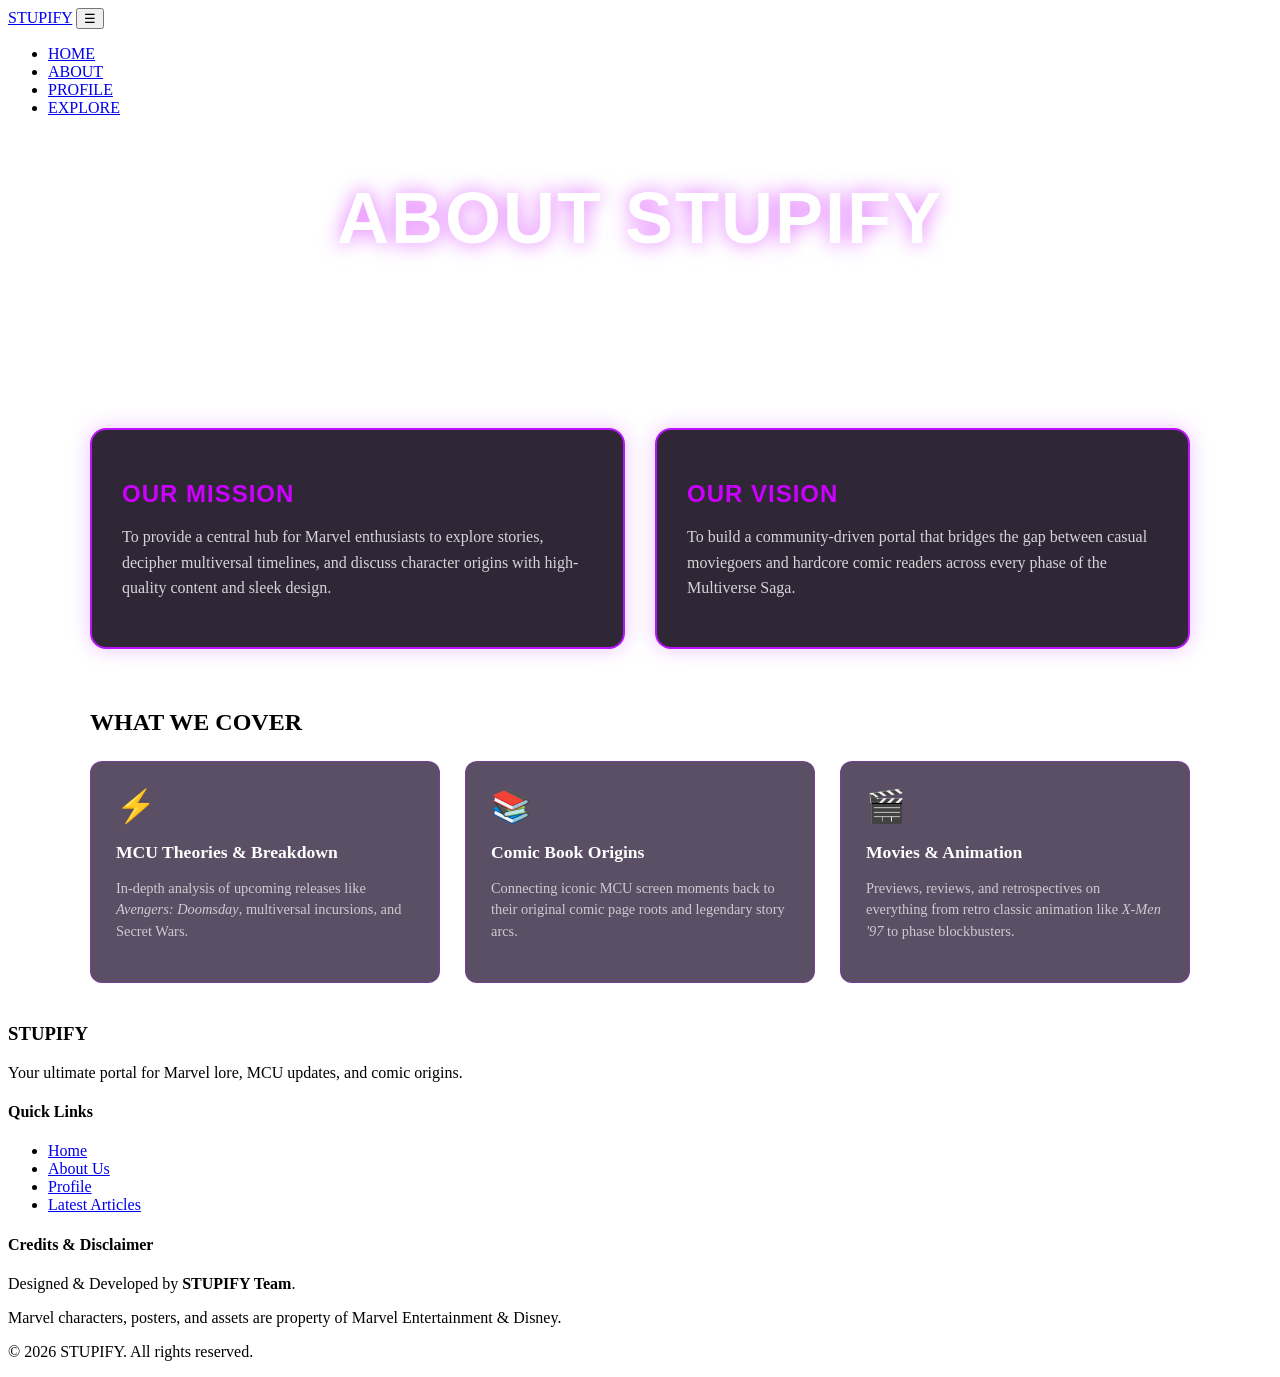
==== about.html @ 8dee5c1b "First Commit Please work" ====
<!DOCTYPE html>
<html lang="en">
<head>
    <meta charset="UTF-8">
    <meta name="viewport" content="width=device-width, initial-scale=1.0">
    <title>ABOUT - STUPIFY</title>
    <link rel="stylesheet" href="index.html">
    <link rel="stylesheet" href="about.css">
</head>
<body>
    <div class="main">
        <!-- NAVBAR -->
        <header class="navbar">
            <a href="index.html" class="logo">STUPIFY</a>
            
            <button class="menu-toggle" id="menuToggle" aria-label="Toggle Navigation">
                ☰
            </button>

            <nav class="menu" id="navMenu">
                <ul>
                    <li><a href="index.html">HOME</a></li>
                    <li><a href="about.html" class="active">ABOUT</a></li>
                    <li><a href="profile.html">PROFILE</a></li>
                    <li><a href="index.html">EXPLORE</a></li>
                </ul>
            </nav>
        </header>

        <!-- ABOUT HERO -->
        <main class="page-container">
            <section class="about-hero">
                <h1 class="page-title">ABOUT STUPIFY</h1>
                <p class="about-intro">
                    Welcome to <strong>STUPIFY</strong>—your digital nexus for everything Marvel. From the deep multiversal lore of Marvel Comics to the cinematic universe (MCU), we bring fans comprehensive breakdowns, character deep dives, and cutting-edge theories.
                </p>
            </section>

            <!-- MISSION & VISION SECTION -->
            <section class="about-grid">
                <div class="about-card">
                    <h2>OUR MISSION</h2>
                    <p>To provide a central hub for Marvel enthusiasts to explore stories, decipher multiversal timelines, and discuss character origins with high-quality content and sleek design.</p>
                </div>
                <div class="about-card">
                    <h2>OUR VISION</h2>
                    <p>To build a community-driven portal that bridges the gap between casual moviegoers and hardcore comic readers across every phase of the Multiverse Saga.</p>
                </div>
            </section>

            <!-- FEATURES / HIGHLIGHTS -->
            <section class="about-features">
                <h2 class="section-header">WHAT WE COVER</h2>
                <div class="features-list">
                    <div class="feature-item">
                        <span class="feature-icon">⚡</span>
                        <h3>MCU Theories & Breakdown</h3>
                        <p>In-depth analysis of upcoming releases like <em>Avengers: Doomsday</em>, multiversal incursions, and Secret Wars.</p>
                    </div>
                    <div class="feature-item">
                        <span class="feature-icon">📚</span>
                        <h3>Comic Book Origins</h3>
                        <p>Connecting iconic MCU screen moments back to their original comic page roots and legendary story arcs.</p>
                    </div>
                    <div class="feature-item">
                        <span class="feature-icon">🎬</span>
                        <h3>Movies & Animation</h3>
                        <p>Previews, reviews, and retrospectives on everything from retro classic animation like <em>X-Men '97</em> to phase blockbusters.</p>
                    </div>
                </div>
            </section>
        </main>

        <!-- FOOTER -->
        <footer class="footer">
            <div class="footer-container">
                <div class="footer-brand">
                    <h3 class="footer-logo">STUPIFY</h3>
                    <p class="footer-tagline">Your ultimate portal for Marvel lore, MCU updates, and comic origins.</p>
                </div>
                
                <div class="footer-links">
                    <h4>Quick Links</h4>
                    <ul>
                        <li><a href="index.html">Home</a></li>
                        <li><a href="about.html">About Us</a></li>
                        <li><a href="profile.html">Profile</a></li>
                        <li><a href="index.html">Latest Articles</a></li>
                    </ul>
                </div>

                <div class="footer-credits">
                    <h4>Credits & Disclaimer</h4>
                    <p>Designed & Developed by <strong>STUPIFY Team</strong>.</p>
                    <p class="disclaimer">Marvel characters, posters, and assets are property of Marvel Entertainment & Disney.</p>
                </div>
            </div>

            <div class="footer-bottom">
                <p>© 2026 STUPIFY. All rights reserved.</p>
            </div>
        </footer>
    </div>

    <script>
        const menuToggle = document.getElementById('menuToggle');
        const navMenu = document.getElementById('navMenu');

        menuToggle.addEventListener('click', () => {
            navMenu.classList.toggle('active');
        });
    </script>
</body>
</html>
---- about.css ----
.page-container {
    max-width: 1100px;
    margin: 40px auto;
    padding: 0 30px;
    width: 100%;
}

.about-hero {
    text-align: center;
    margin-bottom: 50px;
}

.page-title {
    font-family: 'Impact', sans-serif;
    font-size: clamp(2.5rem, 6vw, 4.5rem);
    color: #ffffff;
    letter-spacing: 2px;
    text-shadow: 0 0 20px rgba(204, 0, 255, 0.6);
    margin-bottom: 20px;
}

.about-intro {
    font-size: 1.15rem;
    line-height: 1.8;
    color: rgba(255, 255, 255, 0.85);
    max-width: 800px;
    margin: 0 auto;
}

.about-grid {
    display: grid;
    grid-template-columns: repeat(auto-fit, minmax(300px, 1fr));
    gap: 30px;
    margin-bottom: 60px;
}

.about-card {
    background: rgba(11, 2, 19, 0.85);
    border: 2px solid #bc13fe;
    border-radius: 16px;
    padding: 30px;
    box-shadow: 0 0 20px rgba(188, 19, 254, 0.25);
}

.about-card h2 {
    font-family: 'Impact', sans-serif;
    color: #cc00ff;
    letter-spacing: 1px;
    margin-bottom: 15px;
}

.about-card p {
    line-height: 1.6;
    color: rgba(255, 255, 255, 0.8);
}

.features-list {
    display: grid;
    grid-template-columns: repeat(auto-fit, minmax(250px, 1fr));
    gap: 25px;
    margin-top: 25px;
}

.feature-item {
    background: rgba(20, 5, 35, 0.7);
    border: 1px solid rgba(188, 19, 254, 0.3);
    border-radius: 12px;
    padding: 25px;
    transition: transform 0.3s ease;
}

.feature-item:hover {
    transform: translateY(-5px);
    border-color: #bc13fe;
}

.feature-icon {
    font-size: 2rem;
    display: block;
    margin-bottom: 12px;
}

.feature-item h3 {
    font-size: 1.1rem;
    color: #ffffff;
    margin-bottom: 8px;
}

.feature-item p {
    font-size: 0.9rem;
    color: rgba(255, 255, 255, 0.7);
    line-height: 1.5;
}
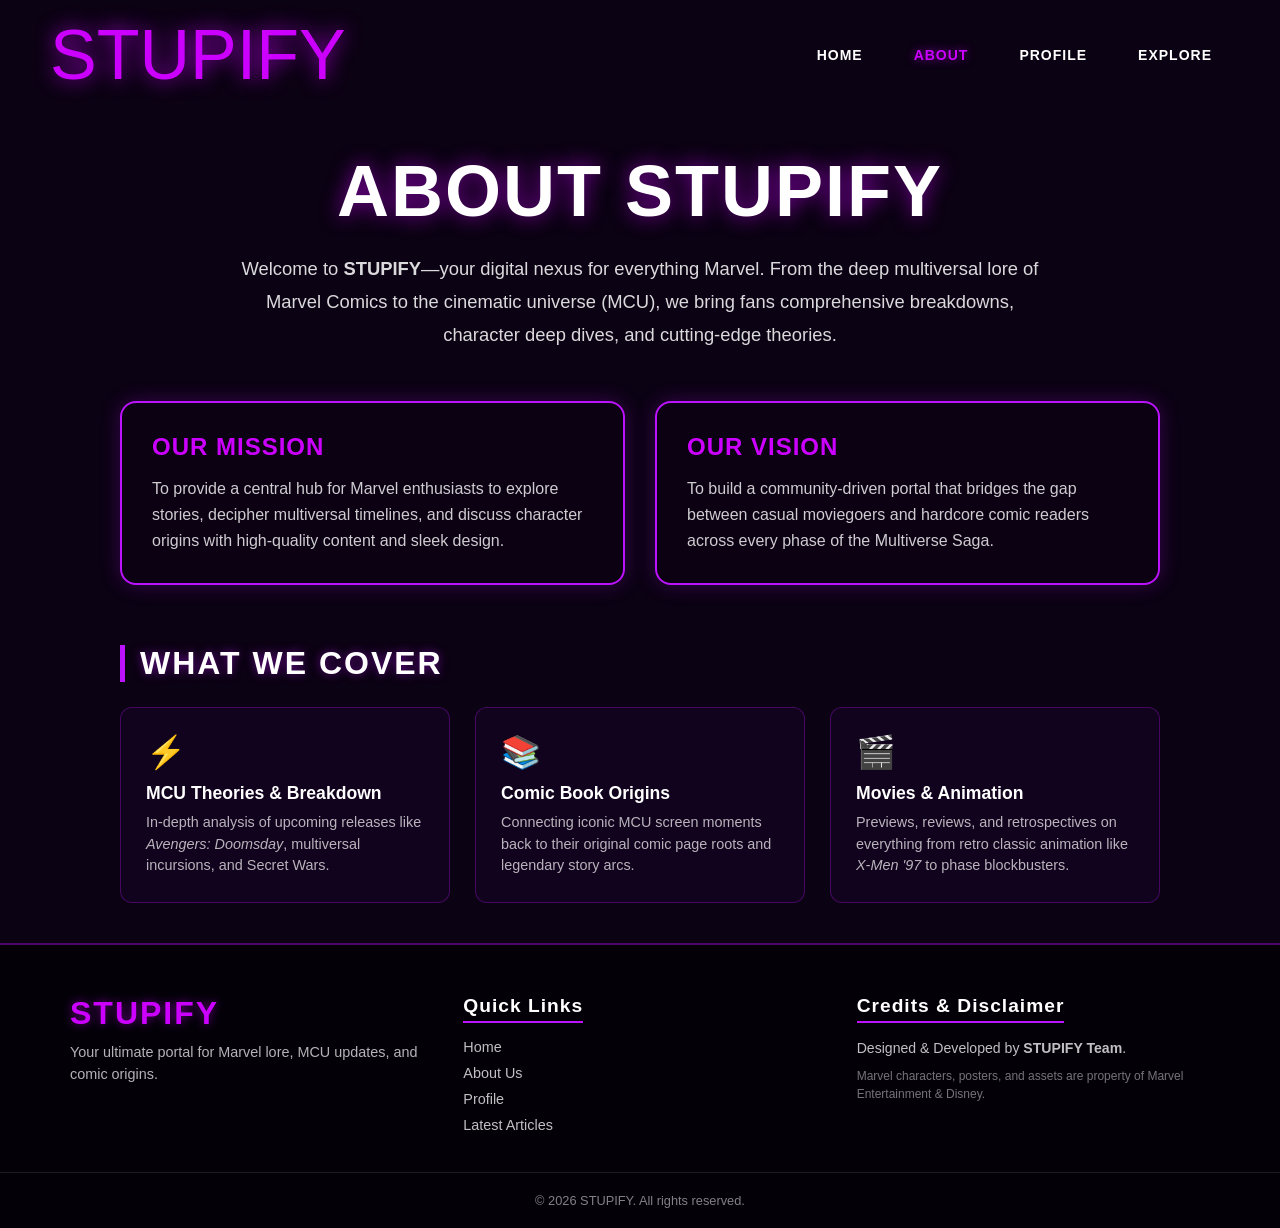
==== commit c0df1ce9: "Update about.html added homepage.css link" ====
--- a/about.html
+++ b/about.html
@@ -4,7 +4,7 @@
     <meta charset="UTF-8">
     <meta name="viewport" content="width=device-width, initial-scale=1.0">
     <title>ABOUT - STUPIFY</title>
-    <link rel="stylesheet" href="index.html">
+    <link rel="stylesheet" href="homepage.css">
     <link rel="stylesheet" href="about.css">
 </head>
 <body>
@@ -111,4 +111,4 @@
         });
     </script>
 </body>
-</html>+</html>
--- a/homepage.css
+++ b/homepage.css
@@ -0,0 +1,497 @@
+/* Global Reset & Base Styles */
+* {
+    margin: 0;
+    padding: 0;
+    box-sizing: border-box;
+}
+
+html {
+    scroll-behavior: smooth;
+}
+
+body {
+    background: #0b0213;
+    color: #ffffff;
+    font-family: Arial, Helvetica, sans-serif;
+    overflow-x: hidden;
+}
+
+.main {
+    width: 100%;
+    min-height: 100vh;
+    background: linear-gradient(rgba(0, 0, 0, 0.6), rgba(0, 0, 0, 0.7)), 
+                url('landingpagebg.jpg') no-repeat center center / cover attachment;
+    display: flex;
+    flex-direction: column;
+}
+
+/* Header & Navbar */
+.navbar {
+    width: 100%;
+    min-height: 80px;
+    display: flex;
+    align-items: center;
+    justify-content: space-between;
+    padding: 20px 50px;
+    position: relative;
+    z-index: 1000;
+}
+
+.logo {
+    color: #cc00ff;
+    font-size: clamp(40px, 6vw, 70px);
+    font-family: 'Impact', sans-serif;
+    text-shadow: 0 0 20px rgba(204, 0, 255, 0.8);
+    text-decoration: none;
+    line-height: 1;
+}
+
+.menu ul {
+    display: flex;
+    list-style: none;
+    gap: 15px;
+}
+
+.menu ul li a {
+    text-decoration: none;
+    color: #ffffff;
+    font-weight: bold;
+    font-size: 14px;
+    letter-spacing: 1px;
+    padding: 10px 18px;
+    transition: all 0.3s ease;
+}
+
+.menu ul li a:hover,
+.menu ul li a.active {
+    color: #cc00ff;
+    text-shadow: 0 0 10px rgba(204, 0, 255, 0.6);
+}
+
+.menu-toggle {
+    display: none;
+    background: transparent;
+    border: none;
+    color: #bc13fe;
+    font-size: 32px;
+    cursor: pointer;
+}
+
+/* Hero Content Layout */
+.content-wrapper {
+    display: flex;
+    align-items: center;
+    justify-content: space-between;
+    max-width: 1200px;
+    margin: 40px auto;
+    padding: 0 30px;
+    gap: 40px;
+}
+
+.content-left {
+    flex: 1;
+    max-width: 550px;
+}
+
+.title {
+    font-family: 'Impact', sans-serif;
+    font-size: clamp(3.5rem, 8vw, 6rem);
+    color: #ffffff;
+    letter-spacing: 3px;
+    text-shadow: 0 0 25px rgba(204, 0, 255, 0.6);
+    line-height: 1;
+    margin-bottom: 20px;
+}
+
+.subtitle {
+    font-size: 1.15rem;
+    line-height: 1.6;
+    color: rgba(255, 255, 255, 0.85);
+    margin-bottom: 30px;
+}
+
+.button-container {
+    display: flex;
+    gap: 15px;
+    flex-wrap: wrap;
+}
+
+.btn {
+    display: inline-block;
+    padding: 12px 28px;
+    background: rgba(188, 19, 254, 0.2);
+    border: 2px solid #bc13fe;
+    color: #ffffff;
+    text-decoration: none;
+    font-weight: bold;
+    font-size: 0.9rem;
+    letter-spacing: 1px;
+    border-radius: 30px;
+    transition: all 0.3s ease;
+}
+
+.btn:hover {
+    background: #bc13fe;
+    box-shadow: 0 0 20px rgba(188, 19, 254, 0.8);
+    transform: translateY(-2px);
+}
+
+/* Right Side Image Carousel */
+.content-right {
+    flex: 1;
+    display: flex;
+    justify-content: center;
+}
+
+.carousel-container {
+    width: 320px;
+    height: 460px;
+    overflow: hidden;
+    border-radius: 16px;
+    border: 2px solid rgba(188, 19, 254, 0.6);
+    box-shadow: 0 0 30px rgba(188, 19, 254, 0.4);
+    position: relative;
+}
+
+.carousel-track {
+    display: flex;
+    width: 900%;
+    height: 100%;
+    animation: infiniteSlide 24s infinite linear;
+}
+
+.slide {
+    width: 320px;
+    height: 100%;
+}
+
+.slide img {
+    width: 100%;
+    height: 100%;
+    object-fit: cover;
+}
+
+@keyframes infiniteSlide {
+    0% { transform: translateX(0); }
+    100% { transform: translateX(-2560px); }
+}
+
+/* Shared Section Headers */
+.section-header {
+    font-family: 'Impact', sans-serif;
+    font-size: 2rem;
+    letter-spacing: 2px;
+    color: #ffffff;
+    border-left: 5px solid #bc13fe;
+    padding-left: 15px;
+    margin-bottom: 25px;
+    text-shadow: 0 0 10px rgba(188, 19, 254, 0.5);
+}
+
+/* Recommended / Featured Spotlight Card */
+.featured-topic-wrapper {
+    max-width: 1200px;
+    margin: 50px auto 30px auto;
+    padding: 0 30px;
+    width: 100%;
+}
+
+.featured-topic-card {
+    display: block;
+    position: relative;
+    background: linear-gradient(135deg, rgba(20, 5, 35, 0.9), rgba(11, 2, 19, 0.95));
+    border: 2px solid #bc13fe;
+    border-radius: 16px;
+    padding: 35px;
+    text-decoration: none;
+    box-shadow: 0 0 25px rgba(188, 19, 254, 0.25);
+    transition: all 0.3s ease;
+    overflow: hidden;
+}
+
+.featured-topic-card:hover {
+    transform: translateY(-4px);
+    box-shadow: 0 0 35px rgba(188, 19, 254, 0.5);
+    border-color: #cc00ff;
+}
+
+.featured-topic-badge {
+    position: absolute;
+    top: 20px;
+    right: 25px;
+    background: #bc13fe;
+    color: #ffffff;
+    font-size: 0.75rem;
+    font-weight: bold;
+    letter-spacing: 2px;
+    padding: 6px 14px;
+    border-radius: 20px;
+}
+
+.featured-category {
+    color: #bc13fe;
+    font-size: 0.85rem;
+    font-weight: bold;
+    letter-spacing: 1.5px;
+    margin-bottom: 10px;
+    display: block;
+}
+
+.featured-title {
+    font-family: 'Impact', sans-serif;
+    font-size: clamp(1.6rem, 3.5vw, 2.4rem);
+    color: #ffffff;
+    letter-spacing: 1px;
+    margin-bottom: 12px;
+}
+
+.featured-description {
+    color: rgba(255, 255, 255, 0.8);
+    font-size: 1rem;
+    line-height: 1.6;
+    max-width: 800px;
+    margin-bottom: 20px;
+}
+
+.featured-btn {
+    color: #bc13fe;
+    font-weight: bold;
+    font-size: 0.95rem;
+    letter-spacing: 1px;
+    transition: color 0.3s ease;
+}
+
+.featured-topic-card:hover .featured-btn {
+    color: #ffffff;
+}
+
+/* Latest Articles Grid Section */
+.explore-wrapper {
+    max-width: 1200px;
+    margin: 40px auto 60px auto;
+    padding: 0 30px;
+    width: 100%;
+}
+
+.articles-list {
+    display: grid;
+    grid-template-columns: repeat(auto-fill, minmax(280px, 1fr));
+    gap: 25px;
+}
+
+.article-card {
+    background: rgba(11, 2, 19, 0.85);
+    border: 1px solid rgba(188, 19, 254, 0.3);
+    border-radius: 12px;
+    overflow: hidden;
+    text-decoration: none;
+    transition: all 0.3s ease;
+    display: flex;
+    flex-direction: column;
+}
+
+.article-card:hover {
+    transform: translateY(-5px);
+    border-color: #bc13fe;
+    box-shadow: 0 0 20px rgba(188, 19, 254, 0.4);
+}
+
+.article-thumb {
+    width: 100%;
+    height: 180px;
+    overflow: hidden;
+}
+
+.article-thumb img {
+    width: 100%;
+    height: 100%;
+    object-fit: cover;
+    transition: transform 0.4s ease;
+}
+
+.article-card:hover .article-thumb img {
+    transform: scale(1.06);
+}
+
+.article-info {
+    padding: 20px;
+    display: flex;
+    flex-direction: column;
+    flex: 1;
+}
+
+.category {
+    font-size: 0.75rem;
+    font-weight: bold;
+    color: #bc13fe;
+    letter-spacing: 1.5px;
+    margin-bottom: 8px;
+}
+
+.article-headline {
+    font-size: 1.05rem;
+    line-height: 1.4;
+    color: #ffffff;
+    margin-bottom: 15px;
+    font-weight: bold;
+    flex: 1;
+}
+
+.post-time {
+    font-size: 0.75rem;
+    color: rgba(255, 255, 255, 0.5);
+    letter-spacing: 1px;
+}
+
+/* Simple Footer */
+/* Footer Styles */
+.footer {
+    background: #040008;
+    border-top: 2px solid rgba(188, 19, 254, 0.4);
+    padding: 50px 0 20px 0;
+    margin-top: auto;
+    width: 100%;
+}
+
+.footer-container {
+    max-width: 1200px;
+    margin: 0 auto;
+    padding: 0 30px;
+    display: grid;
+    grid-template-columns: repeat(auto-fit, minmax(250px, 1fr));
+    gap: 40px;
+    margin-bottom: 30px;
+}
+
+.footer-logo {
+    font-family: 'Impact', sans-serif;
+    font-size: 2rem;
+    color: #cc00ff;
+    letter-spacing: 2px;
+    margin-bottom: 10px;
+    text-shadow: 0 0 10px rgba(204, 0, 255, 0.5);
+}
+
+.footer-tagline {
+    font-size: 0.9rem;
+    color: rgba(255, 255, 255, 0.7);
+    line-height: 1.5;
+}
+
+.footer-links h4,
+.footer-credits h4 {
+    font-family: 'Impact', sans-serif;
+    color: #ffffff;
+    letter-spacing: 1px;
+    font-size: 1.2rem;
+    margin-bottom: 15px;
+    border-bottom: 2px solid #bc13fe;
+    display: inline-block;
+    padding-bottom: 4px;
+}
+
+.footer-links ul {
+    list-style: none;
+    padding: 0;
+}
+
+.footer-links ul li {
+    margin-bottom: 8px;
+}
+
+.footer-links ul li a {
+    color: rgba(255, 255, 255, 0.75);
+    text-decoration: none;
+    font-size: 0.9rem;
+    transition: color 0.3s ease;
+}
+
+.footer-links ul li a:hover {
+    color: #bc13fe;
+}
+
+.footer-credits p {
+    font-size: 0.88rem;
+    color: rgba(255, 255, 255, 0.75);
+    line-height: 1.5;
+    margin-bottom: 8px;
+}
+
+.footer-credits .disclaimer {
+    font-size: 0.75rem;
+    color: rgba(255, 255, 255, 0.45);
+}
+
+.footer-bottom {
+    text-align: center;
+    border-top: 1px solid rgba(255, 255, 255, 0.1);
+    padding-top: 20px;
+}
+
+.footer-bottom p {
+    font-size: 0.8rem;
+    color: rgba(255, 255, 255, 0.5);
+}
+
+/* Responsive Media Queries */
+@media (max-width: 900px) {
+    .content-wrapper {
+        flex-direction: column;
+        text-align: center;
+    }
+
+    .content-left {
+        max-width: 100%;
+    }
+
+    .button-container {
+        justify-content: center;
+    }
+
+    .carousel-container {
+        width: 280px;
+        height: 400px;
+    }
+}
+
+@media (max-width: 768px) {
+    .navbar {
+        padding: 15px 25px;
+    }
+
+    .menu-toggle {
+        display: block;
+    }
+
+    .menu {
+        display: none;
+        position: absolute;
+        top: 100%;
+        left: 0;
+        width: 100%;
+        background: rgba(11, 2, 19, 0.95);
+        backdrop-filter: blur(10px);
+        border-bottom: 2px solid rgba(188, 19, 254, 0.5);
+        padding: 20px 0;
+    }
+
+    .menu.active {
+        display: block;
+    }
+
+    .menu ul {
+        flex-direction: column;
+        align-items: center;
+        gap: 15px;
+    }
+
+    .featured-topic-card {
+        padding: 25px;
+    }
+
+    .featured-topic-badge {
+        position: static;
+        display: inline-block;
+        margin-bottom: 12px;
+    }
+}
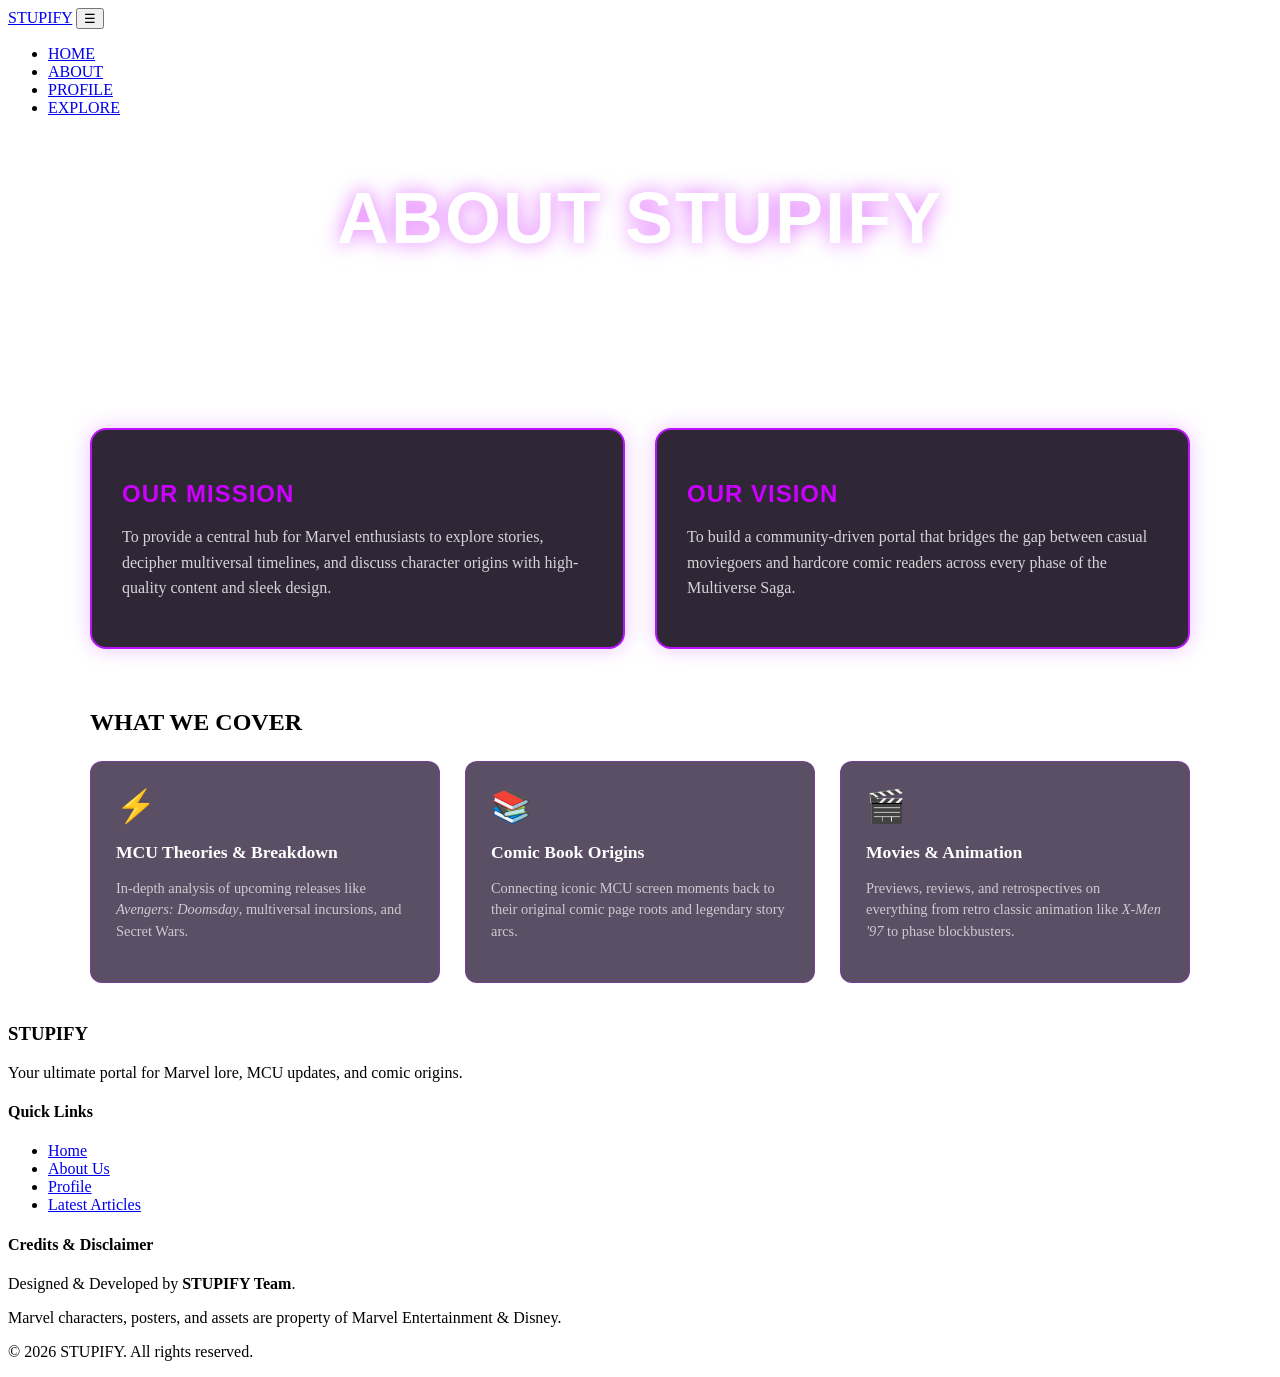
==== commit e8f0d0f3: "Update about.html" ====
--- a/about.html
+++ b/about.html
@@ -4,7 +4,7 @@
     <meta charset="UTF-8">
     <meta name="viewport" content="width=device-width, initial-scale=1.0">
     <title>ABOUT - STUPIFY</title>
-    <link rel="stylesheet" href="homepage.css">
+    <link rel="stylesheet" href="index.css">
     <link rel="stylesheet" href="about.css">
 </head>
 <body>
